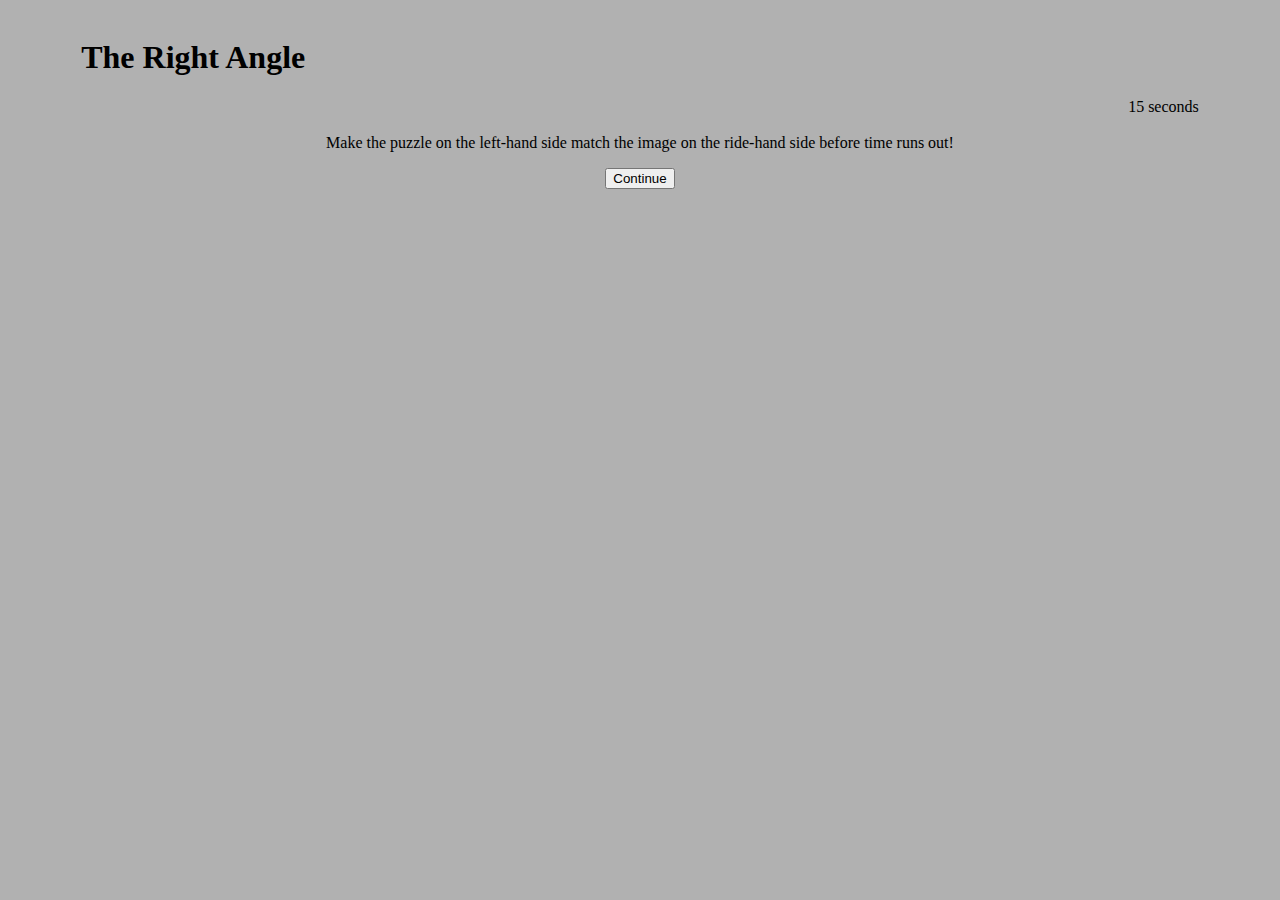
==== index.html @ aa667a0a "Getting there!" ====
<!DOCTYPE html>
<html lang="en">
<head>
    <meta charset="UTF-8">
    <meta name="viewport" content="width=device-width, initial-scale=1.0">
    <meta http-equiv="X-UA-Compatible" content="ie=edge">
    <link rel="stylesheet" type="text/css" href="assets/css/style.css">
    <script
  src="https://code.jquery.com/jquery-3.3.1.min.js"
  integrity="sha256-FgpCb/KJQlLNfOu91ta32o/NMZxltwRo8QtmkMRdAu8="
  crossorigin="anonymous"></script>
  
    <title>Not a Trivia Game</title>
</head>
<body> 
<div class="container">
        <header><h1>The Right Angle</h1>
          <span id="timer">15 seconds</span>
        </header>
        
        <section id="info"></section>
   <div id="game-space">

        
   </div> <!-- end content div -->

</div> <!-- end container div-->
</body>
<script src="assets/javascript/app.js"></script>
</html>
---- assets/css/style.css ----
* {
    box-sizing: border-box;
}

body {
    background-color: #b1b1b1;
    text-align: center;
}

img {
    max-width: 100%;
}

.container {
    width: 90%;
    margin: auto;
}

header {
    display: block;
    text-align: left;
    width: 100%;
    padding: 10px 10px 20px;
}

#timer {
    float:right;
}

#block,
#static-block {
    background: rgb(255,61,61); /* Old browsers */
background: -moz-linear-gradient(45deg, rgba(255,61,61,1) 0%, rgba(255,40,40,1) 49%, rgba(255,255,255,1) 50%, rgba(255,255,255,1) 100%); /* FF3.6-15 */
background: -webkit-linear-gradient(45deg, rgba(255,61,61,1) 0%,rgba(255,40,40,1) 49%,rgba(255,255,255,1) 50%,rgba(255,255,255,1) 100%); /* Chrome10-25,Safari5.1-6 */
background: linear-gradient(45deg, rgba(255,61,61,1) 0%,rgba(255,40,40,1) 49%,rgba(255,255,255,1) 50%,rgba(255,255,255,1) 100%); /* W3C, IE10+, FF16+, Chrome26+, Opera12+, Safari7+ */
filter: progid:DXImageTransform.Microsoft.gradient( startColorstr='#ff3d3d', endColorstr='#ffffff',GradientType=1 ); /* IE6-9 fallback on horizontal gradient */
}

#game-space {
    display: grid;
    grid-template-columns: 45% 45%;
    grid-column-gap: 20px;
    justify-content: center;
}

.goal-container,
.puzzle-container {
    display: flex;
    justify-content: center;
    border-radius: 8px;
    padding: 15px;
    background-color: grey;
}

#goal-grid,
#puzzle-grid {
    display: grid;
}

#puzzle-grid {
    grid-column-gap: 2px;
    grid-row-gap: 2px;
}

#puzzle-grid #block {
    cursor: pointer;
}

.puzzle-1{
    grid-template-columns: 150px 150px;
    grid-template-rows: 150px 150px;
}

.puzzle-2,
.puzzle-3 {
    grid-template-columns: 100px 100px 100px;
    grid-template-rows: 100px 100px 100px;
}
.puzzle-4,
.puzzle-5 {
    grid-template-columns: 80px 80px 80px 80px;
    grid-template-rows: 80px 80px 80px 80px;
}

.puzzle-6,
.puzzle-7 {
    grid-template-columns: 65px 65px 65px 65px 65px;
    grid-template-rows: 65px 65px 65px 65px 65px;
}
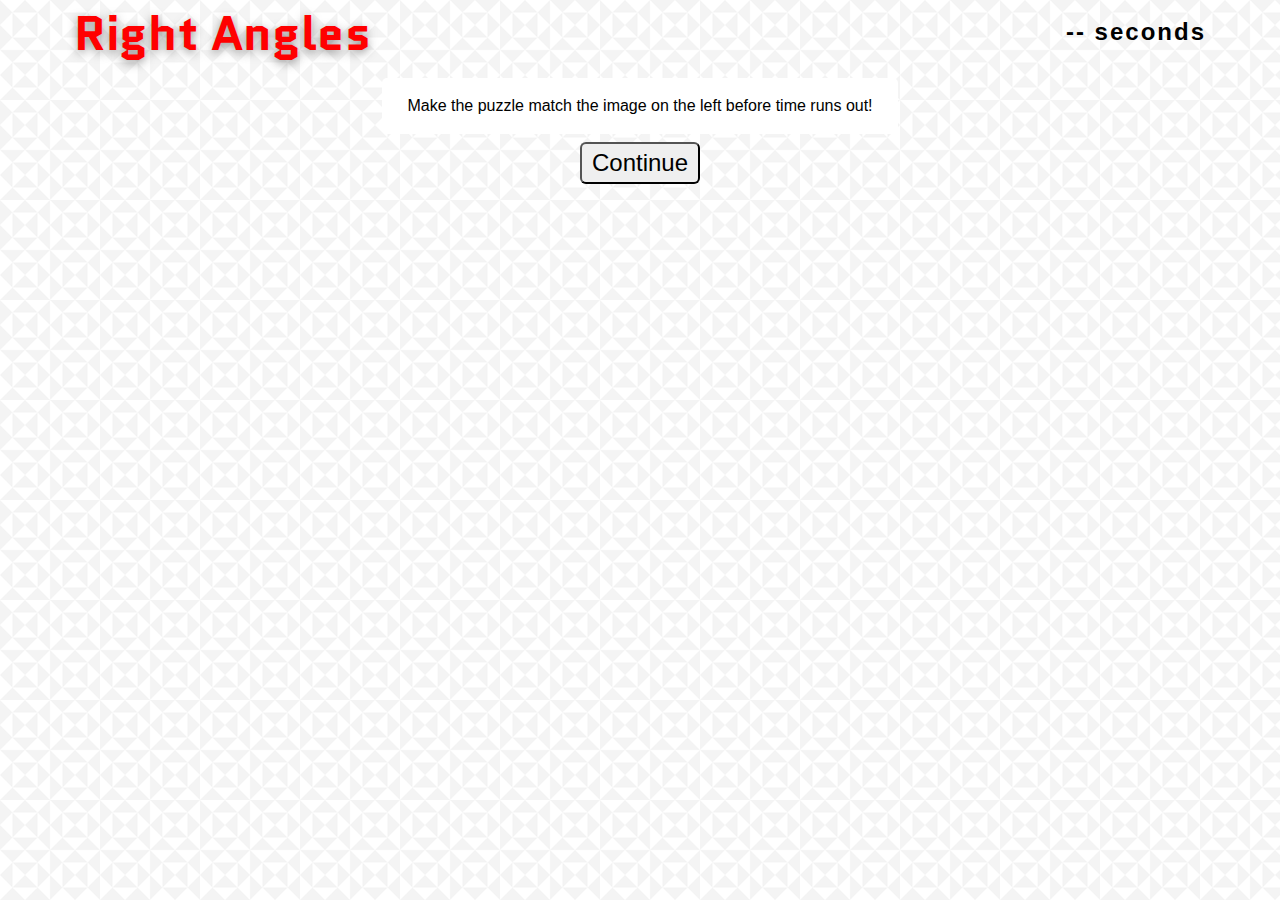
==== commit f63f5228: "Complete for all intents and purposes" ====
--- a/index.html
+++ b/index.html
@@ -1,30 +1,38 @@
 <!DOCTYPE html>
 <html lang="en">
+
 <head>
-    <meta charset="UTF-8">
-    <meta name="viewport" content="width=device-width, initial-scale=1.0">
-    <meta http-equiv="X-UA-Compatible" content="ie=edge">
-    <link rel="stylesheet" type="text/css" href="assets/css/style.css">
-    <script
-  src="https://code.jquery.com/jquery-3.3.1.min.js"
-  integrity="sha256-FgpCb/KJQlLNfOu91ta32o/NMZxltwRo8QtmkMRdAu8="
-  crossorigin="anonymous"></script>
-  
-    <title>Not a Trivia Game</title>
+  <meta charset="UTF-8">
+  <meta name="viewport" content="width=device-width, initial-scale=1.0">
+  <meta http-equiv="X-UA-Compatible" content="ie=edge">
+  <link rel="stylesheet" type="text/css" href="assets/css/reset.css">
+  <link rel="stylesheet" type="text/css" href="assets/css/style.css">
+  <script src="https://code.jquery.com/jquery-3.3.1.min.js" integrity="sha256-FgpCb/KJQlLNfOu91ta32o/NMZxltwRo8QtmkMRdAu8="
+    crossorigin="anonymous"></script>
+
+  <title>Not a Trivia Game</title>
 </head>
-<body> 
-<div class="container">
-        <header><h1>The Right Angle</h1>
-          <span id="timer">15 seconds</span>
-        </header>
-        
-        <section id="info"></section>
-   <div id="game-space">
 
-        
-   </div> <!-- end content div -->
+<body>
+  <div class="container">
+    <header>
+        <span id="timer">-- seconds</span>
 
-</div> <!-- end container div-->
+      <h1>Right Angles</h1>
+      
+    </header>
+
+    <div class="content">
+
+      <section id="info"></section>
+      <div id="game-space"></div>
+
+      <div id="stats"></div>
+
+    </div> <!-- end content-->
+
+  </div> <!-- end container div-->
 </body>
 <script src="assets/javascript/app.js"></script>
+
 </html>--- a/assets/css/style.css
+++ b/assets/css/style.css
@@ -1,19 +1,50 @@
+@import url('https://fonts.googleapis.com/css?family=Quantico:400,700');
+
 * {
     box-sizing: border-box;
 }
 
 body {
-    background-color: #b1b1b1;
+    font-size: 16px;
+    font-family: 'Futura', 'Helvetica Neue', Helvetica, Arial, sans-serif;
+    background-color: #dfdfdf;
     text-align: center;
+    background-image: url(../images/country-quilt.png);
 }
 
 img {
     max-width: 100%;
 }
 
+button {
+    font-size: 1.5em;
+    margin: 8px;
+    border-radius: 6px;
+    padding: 5px 10px;
+    outline-color: red;
+}
+
+h1 {
+    font-size: 3em;
+    color: red;
+    font-family: 'Quantico', 'Futura', 'Helvetica Neue', Helvetica, Arial, sans-serif;
+    font-weight: bold;
+    text-shadow: 0px 3px 10px rgba(50, 50, 50, 0.5);
+}
+
 .container {
     width: 90%;
     margin: auto;
+}
+
+.content {
+    display: inline-block;
+}
+
+#info p {
+    background-color: rgba(255, 255, 255, 1);
+    border-radius: 5px;
+    padding: 20px 25px;
 }
 
 header {
@@ -25,6 +56,10 @@
 
 #timer {
     float:right;
+    font-size: 1.5em;
+    font-weight: bold;
+    letter-spacing: 2px;
+    padding-top: 10px;
 }
 
 #block,
@@ -47,9 +82,9 @@
 .puzzle-container {
     display: flex;
     justify-content: center;
-    border-radius: 8px;
-    padding: 15px;
-    background-color: grey;
+    border-radius: 5px;
+    padding: 15px 35px;
+    background-color: rgba(69, 69, 69, 0.6);
 }
 
 #goal-grid,
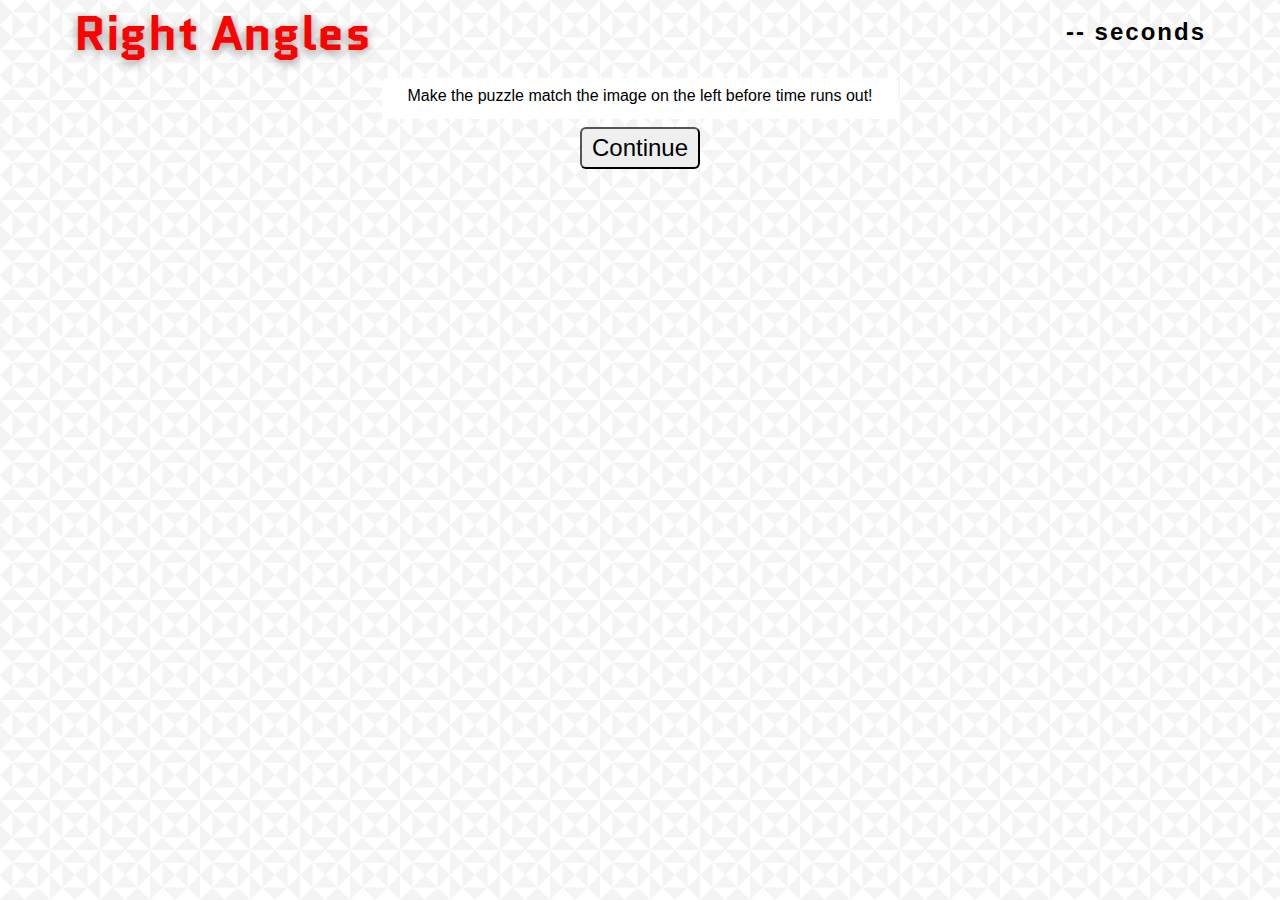
==== commit 1ee0e214: "." ====
--- a/index.html
+++ b/index.html
@@ -27,7 +27,6 @@
       <section id="info"></section>
       <div id="game-space"></div>
 
-      <div id="stats"></div>
 
     </div> <!-- end content-->
 
--- a/assets/css/style.css
+++ b/assets/css/style.css
@@ -44,7 +44,7 @@
 #info p {
     background-color: rgba(255, 255, 255, 1);
     border-radius: 5px;
-    padding: 20px 25px;
+    padding: 10px 25px 15px;
 }
 
 header {
@@ -101,6 +101,16 @@
     cursor: pointer;
 }
 
+.solved,
+.unsolved {
+    color: red;
+    font-variant: small-caps;
+    font-size: 1.2em;
+    padding: 5px 5px 20px;
+    background-color: #fff;
+    font-weight: bold;
+}
+
 .puzzle-1{
     grid-template-columns: 150px 150px;
     grid-template-rows: 150px 150px;
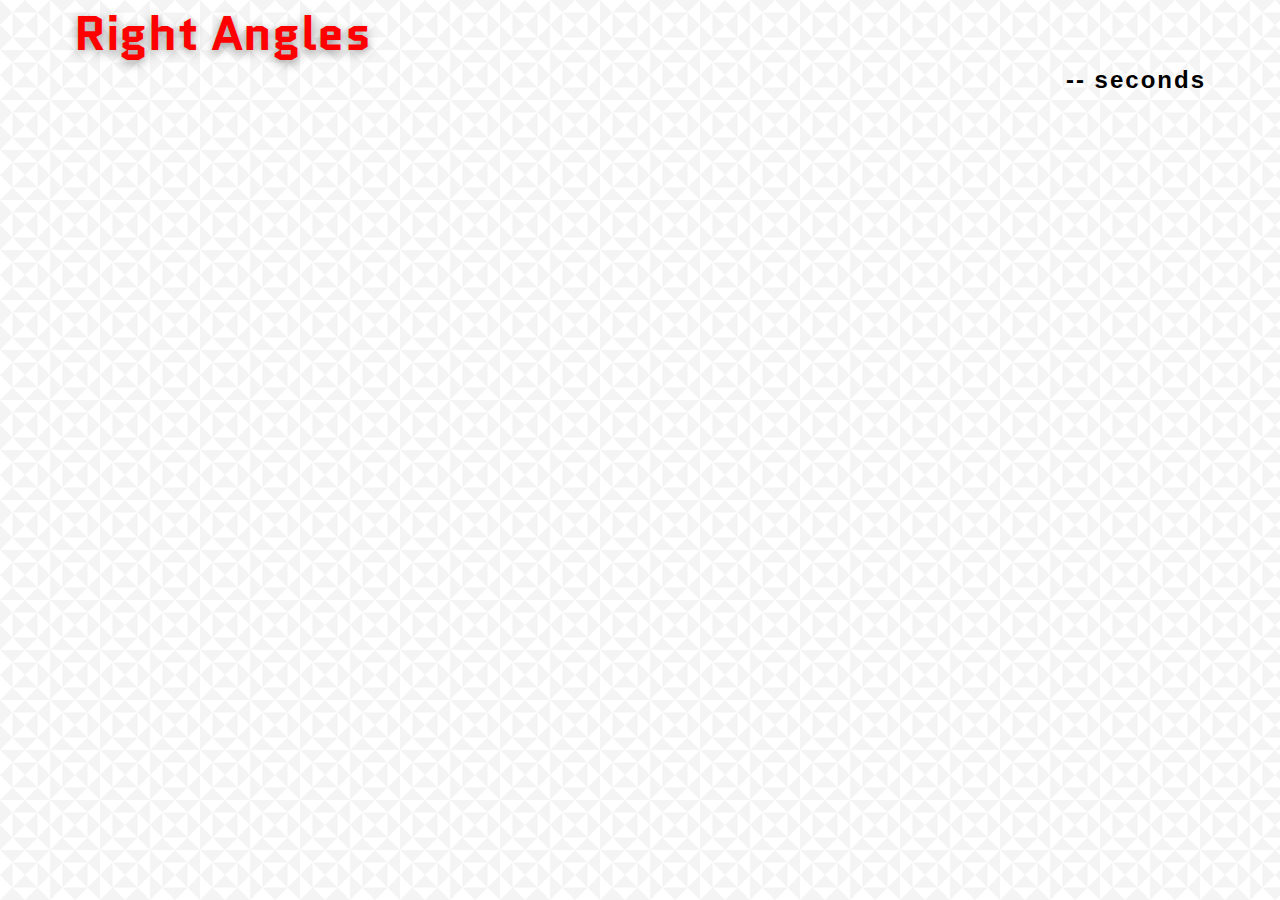
==== commit 5e668372: "60 5x5 puzzles" ====
--- a/index.html
+++ b/index.html
@@ -10,16 +10,14 @@
   <script src="https://code.jquery.com/jquery-3.3.1.min.js" integrity="sha256-FgpCb/KJQlLNfOu91ta32o/NMZxltwRo8QtmkMRdAu8="
     crossorigin="anonymous"></script>
 
-  <title>Not a Trivia Game</title>
+  <title>Right Angles</title>
 </head>
 
 <body>
   <div class="container">
     <header>
-        <span id="timer">-- seconds</span>
-
-      <h1>Right Angles</h1>
-      
+        <h1>Right Angles</h1>
+        <span id="timer">-- seconds</span>      
     </header>
 
     <div class="content">
@@ -32,6 +30,7 @@
 
   </div> <!-- end container div-->
 </body>
-<script src="assets/javascript/app.js"></script>
+<script src="assets/javascript/puzzles4x4.js"></script>
+<script src="assets/javascript/common.js"></script>
 
 </html>